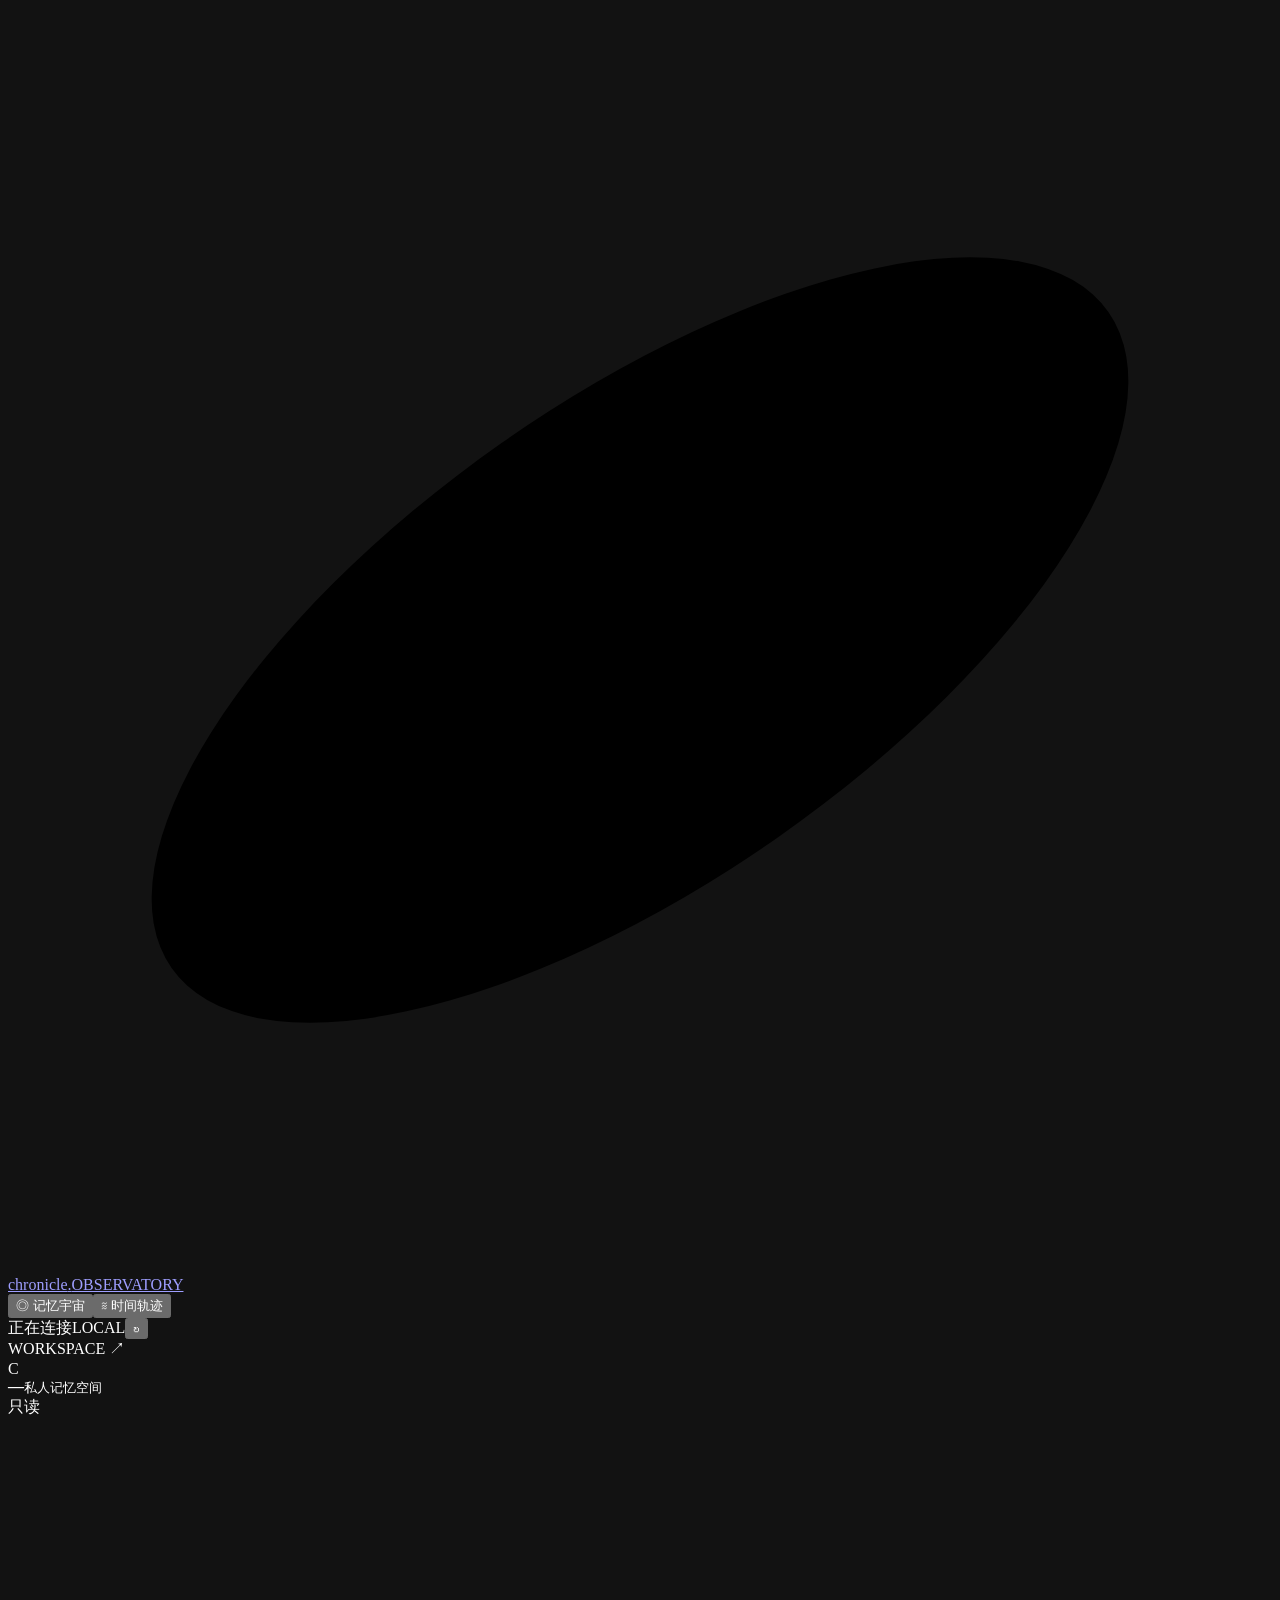
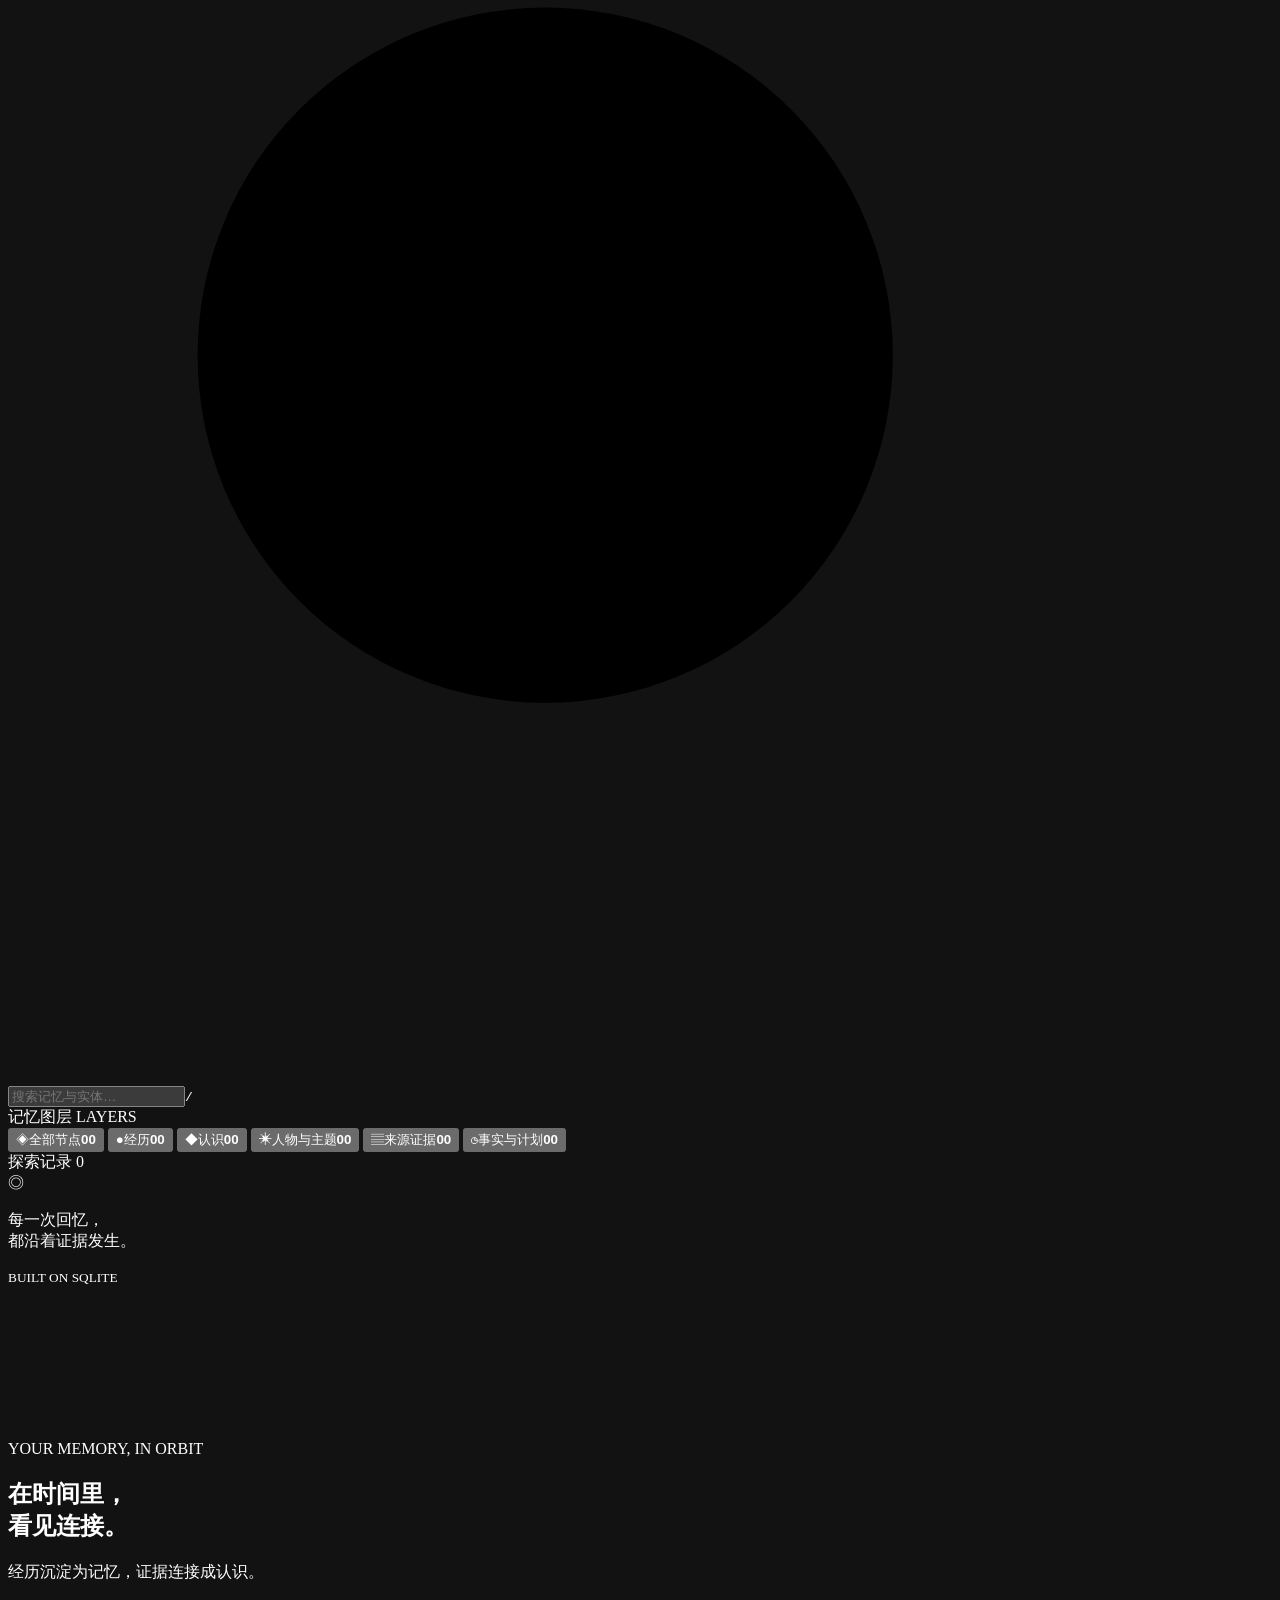
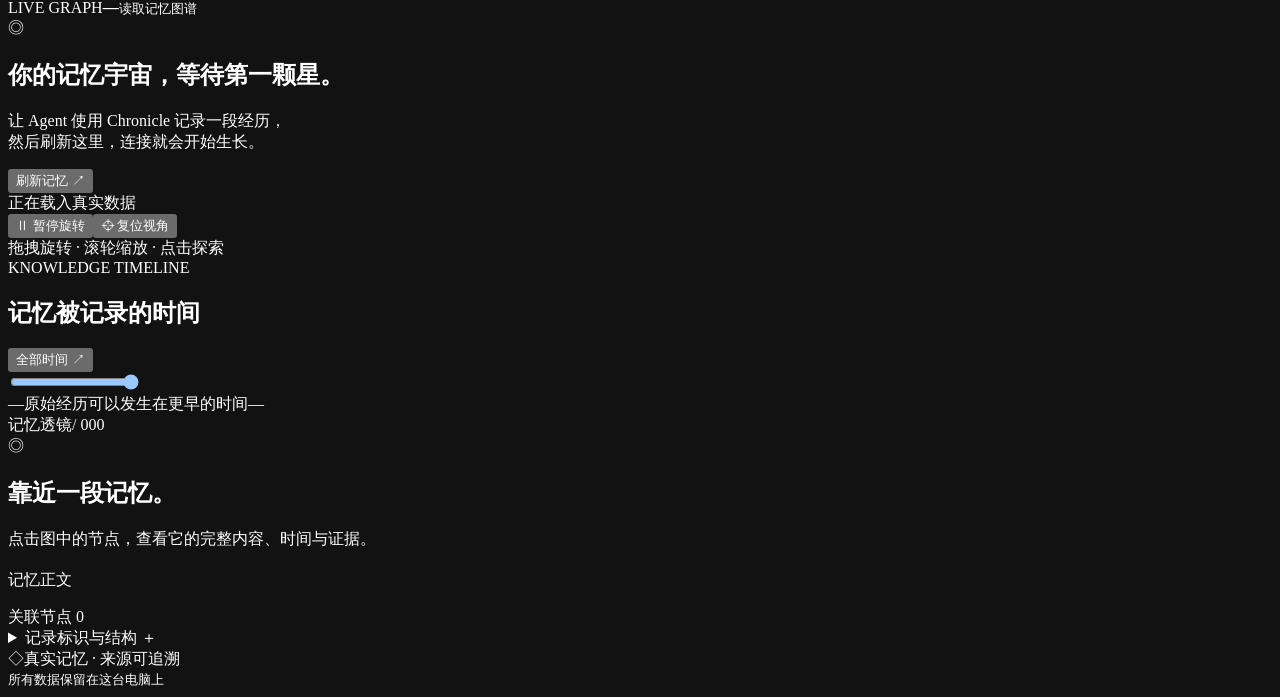
==== cmd/chronicle/static/graph/index.html @ 2b913ff2 "refactor: migrate Chronicle runtime to Go Preserve the SQLite schema, MCP tools, conversation captur" ====
<!doctype html>
<html lang="zh-CN">
<head>
  <meta charset="UTF-8"><meta name="viewport" content="width=device-width, initial-scale=1">
  <meta name="color-scheme" content="dark"><meta name="description" content="Chronicle 本地记忆观测台：在三维空间中探索经历、认识与来源。">
  <title>Chronicle — 记忆观测台</title>
  <link rel="icon" href="data:image/svg+xml,%3Csvg xmlns='http://www.w3.org/2000/svg' viewBox='0 0 64 64'%3E%3Crect width='64' height='64' rx='18' fill='%230c1217'/%3E%3Cellipse cx='32' cy='32' rx='24' ry='10' fill='none' stroke='%23a8efcf' stroke-width='3' transform='rotate(-35 32 32)'/%3E%3Ccircle cx='32' cy='32' r='7' fill='%23a8efcf'/%3E%3C/svg%3E">
  <link rel="stylesheet" href="/graph/style.css"><script src="/graph/app.js" defer></script>
</head>
<body>
  <header class="topbar">
    <a class="brand" href="/" aria-label="Chronicle 首页"><svg viewBox="0 0 42 42" aria-hidden="true"><ellipse cx="21" cy="21" rx="19" ry="8" transform="rotate(-35 21 21)"/><circle cx="21" cy="21" r="5"/></svg><span>chronicle<span class="brand-dot">.</span></span><span class="edition">OBSERVATORY</span></a>
    <nav class="view-tabs" aria-label="图谱布局"><button class="view-tab active" data-layout="orbit" aria-pressed="true"><span>◎</span> 记忆宇宙</button><button class="view-tab" data-layout="timeline" aria-pressed="false"><span>≋</span> 时间轨迹</button></nav>
    <div class="connection"><span class="status-dot" id="status-dot"></span><span id="connection-label">正在连接</span><span class="local-tag">LOCAL</span><button id="refresh" class="icon-button" aria-label="刷新记忆" title="刷新记忆">↻</button></div>
  </header>
  <main class="workspace">
    <aside class="library">
      <div class="workspace-label">WORKSPACE <span>↗</span></div>
      <div class="namespace-row"><span class="namespace-icon">C</span><div><strong id="namespace">—</strong><small>私人记忆空间</small></div><span class="read-only">只读</span></div>
      <label class="search"><svg viewBox="0 0 20 20" aria-hidden="true"><circle cx="8.5" cy="8.5" r="5.5"/><path d="m13 13 4 4"/></svg><input id="search" type="search" placeholder="搜索记忆与实体…" aria-label="搜索记忆与实体"><kbd>/</kbd></label>
      <div class="section-heading">记忆图层 <span>LAYERS</span></div>
      <div class="layers" aria-label="节点类型筛选">
        <button class="layer active" data-kind="all" aria-pressed="true"><span class="layer-icon all">◈</span><span>全部节点</span><b id="count-all">00</b></button>
        <button class="layer" data-kind="experience" aria-pressed="false"><span class="layer-icon experience">●</span><span>经历</span><b id="count-experience">00</b></button>
        <button class="layer" data-kind="understanding" aria-pressed="false"><span class="layer-icon understanding">◆</span><span>认识</span><b id="count-understanding">00</b></button>
        <button class="layer" data-kind="entity" aria-pressed="false"><span class="layer-icon entity">✳</span><span>人物与主题</span><b id="count-entity">00</b></button>
        <button class="layer" data-kind="source" aria-pressed="false"><span class="layer-icon source">▤</span><span>来源证据</span><b id="count-source">00</b></button>
        <button class="layer" data-kind="state" aria-pressed="false"><span class="layer-icon state">◷</span><span>事实与计划</span><b id="count-state">00</b></button>
      </div>
      <div class="section-heading recent-heading">探索记录 <span id="result-count">0</span></div>
      <div id="memory-list" class="memory-list" aria-label="可选择的图谱节点"></div>
      <div class="library-bottom"><span class="tiny-orbit">◎</span><p>每一次回忆，<br>都沿着证据发生。</p><small>BUILT ON SQLITE</small></div>
    </aside>
    <section class="observatory" aria-label="三维记忆图谱">
      <div class="canvas-area" id="canvas-area">
        <canvas id="graph" aria-label="拖拽旋转、滚轮缩放的三维记忆图谱；也可通过左侧列表选择节点。" tabindex="0"></canvas>
        <div class="scene-heading"><div class="eyebrow"><span></span> YOUR MEMORY, IN ORBIT</div><h1>在时间里，<br>看见连接<span>。</span></h1><p>经历沉淀为记忆，证据连接成认识。</p></div>
        <div class="scene-index"><span>LIVE GRAPH</span><strong id="graph-count">—</strong><small id="graph-caption">读取记忆图谱</small></div>
        <div id="notice" class="notice hidden" role="status"></div>
        <div id="empty" class="empty hidden"><span>◎</span><h2>你的记忆宇宙，等待第一颗星。</h2><p>让 Agent 使用 Chronicle 记录一段经历，<br>然后刷新这里，连接就会开始生长。</p><button id="empty-refresh" class="primary-button">刷新记忆 ↗</button></div>
        <div class="scene-bottom"><span><i class="mint-dot"></i> <span id="scene-state">正在载入真实数据</span></span><div class="scene-controls"><button id="rotate" class="control-button" aria-pressed="true" title="切换自动旋转">Ⅱ <span>暂停旋转</span></button><button id="reset" class="control-button" title="恢复默认视角">⌖ <span>复位视角</span></button></div></div>
        <div class="interaction-hint">拖拽旋转 <span>·</span> 滚轮缩放 <span>·</span> 点击探索</div>
        <div id="tooltip" class="tooltip hidden"></div>
      </div>
      <section class="time-panel" aria-label="记录时间筛选">
        <div class="time-heading"><div><span class="eyebrow">KNOWLEDGE TIMELINE</span><h2>记忆被记录的时间</h2></div><button id="time-reset" class="time-badge">全部时间 <span>↗</span></button></div>
        <div class="timeline-track"><div class="timeline-ticks" id="timeline-ticks"></div><input id="time-range" type="range" min="0" max="1000" value="1000" aria-label="按获知时间筛选已加载的记忆版本"></div>
        <div class="time-labels"><span id="time-start">—</span><span id="time-note">原始经历可以发生在更早的时间</span><span id="time-end">—</span></div>
      </section>
    </section>
    <aside class="inspector" aria-label="节点详情">
      <div class="inspector-top"><span>记忆透镜</span><span class="mono" id="detail-index">/ 000</span></div>
      <div id="detail-empty" class="detail-empty"><div class="lens-art">◎</div><h2>靠近一段记忆。</h2><p>点击图中的节点，查看它的完整内容、时间与证据。</p></div>
      <div id="detail-content" class="detail-content hidden">
        <div class="detail-type"><span id="detail-kind" class="type-pill"></span><span id="detail-version" class="muted"></span></div>
        <h2 id="detail-title"></h2>
        <div class="detail-meta" id="detail-meta"></div>
        <div class="detail-section"><div class="section-heading" id="content-heading">记忆正文</div><p id="detail-text" class="detail-text"></p></div>
        <div class="detail-section"><div class="section-heading">关联节点 <span id="detail-link-count">0</span></div><div id="detail-links" class="detail-links"></div></div>
        <details class="technical-detail"><summary>记录标识与结构 <span>＋</span></summary><pre id="detail-json"></pre></details>
      </div>
      <div class="inspector-footer"><span class="shield">◇</span><span>真实记忆 · 来源可追溯<br><small>所有数据保留在这台电脑上</small></span></div>
    </aside>
  </main>
  <div id="announcement" class="sr-only" aria-live="polite"></div>
</body>
</html>
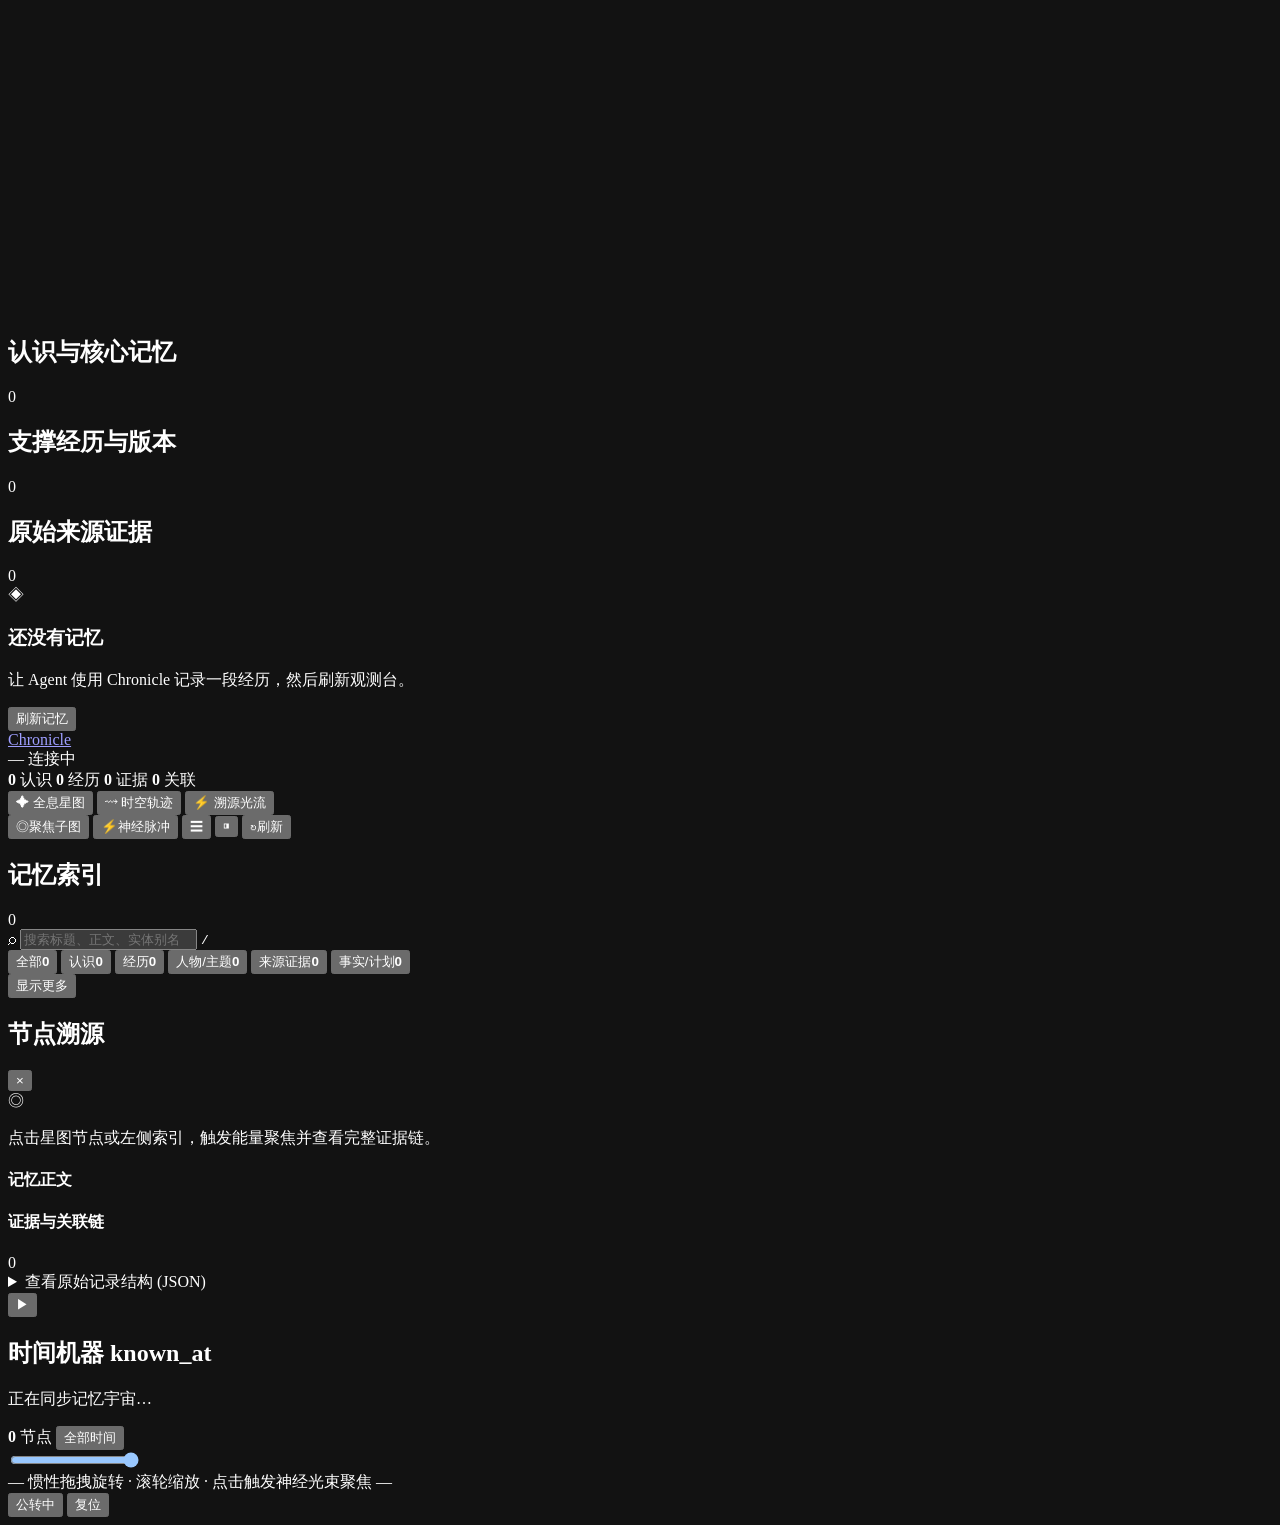
==== commit 0889f47c: "feat: redesign Chronicle memory observatory" ====
--- a/cmd/chronicle/static/graph/index.html
+++ b/cmd/chronicle/static/graph/index.html
@@ -1,67 +1,256 @@
 <!doctype html>
 <html lang="zh-CN">
 <head>
-  <meta charset="UTF-8"><meta name="viewport" content="width=device-width, initial-scale=1">
-  <meta name="color-scheme" content="dark"><meta name="description" content="Chronicle 本地记忆观测台：在三维空间中探索经历、认识与来源。">
-  <title>Chronicle — 记忆观测台</title>
-  <link rel="icon" href="data:image/svg+xml,%3Csvg xmlns='http://www.w3.org/2000/svg' viewBox='0 0 64 64'%3E%3Crect width='64' height='64' rx='18' fill='%230c1217'/%3E%3Cellipse cx='32' cy='32' rx='24' ry='10' fill='none' stroke='%23a8efcf' stroke-width='3' transform='rotate(-35 32 32)'/%3E%3Ccircle cx='32' cy='32' r='7' fill='%23a8efcf'/%3E%3C/svg%3E">
-  <link rel="stylesheet" href="/graph/style.css"><script src="/graph/app.js" defer></script>
+  <meta charset="UTF-8">
+  <meta name="viewport" content="width=device-width, initial-scale=1">
+  <meta name="color-scheme" content="dark">
+  <meta name="description" content="Chronicle 本地时间记忆观测台。全息三维记忆星图与发光三列溯源流。">
+  <title>Chronicle — 全息记忆观测台</title>
+  <link rel="icon" href="data:image/svg+xml,%3Csvg xmlns='http://www.w3.org/2000/svg' viewBox='0 0 64 64'%3E%3Crect width='64' height='64' rx='16' fill='%23050811'/%3E%3Cellipse cx='32' cy='32' rx='22' ry='9' fill='none' stroke='%23f5b971' stroke-width='2.6' transform='rotate(-32 32 32)'/%3E%3Ccircle cx='32' cy='32' r='5.5' fill='%23f5b971'/%3E%3C/svg%3E">
+  <link rel="stylesheet" href="/graph/style.css">
+  <script src="/graph/app.js" defer></script>
 </head>
-<body>
+<body data-mode="orbit">
+  <!-- Full-bleed kinetic space stage -->
+  <div class="stage" id="canvas-area">
+    <div class="aurora aurora-a" aria-hidden="true"></div>
+    <div class="aurora aurora-b" aria-hidden="true"></div>
+    <div class="aurora aurora-c" aria-hidden="true"></div>
+    <div class="stage-grid" aria-hidden="true"></div>
+    <canvas id="graph" aria-label="三维全息记忆星图" aria-describedby="graph-hint" tabindex="0"></canvas>
+
+    <!-- Three-Column Luminous Provenance Flow View -->
+    <section id="flow-view" class="flow-view hidden" aria-label="三列发光溯源流">
+      <svg id="flow-svg" class="flow-svg" aria-hidden="true">
+        <defs>
+          <linearGradient id="beam-grad-1" x1="0%" y1="0%" x2="100%" y2="0%">
+            <stop offset="0%" stop-color="#f4b76e" stop-opacity="0.95"/>
+            <stop offset="50%" stop-color="#c09dff" stop-opacity="0.95"/>
+            <stop offset="100%" stop-color="#5be3b2" stop-opacity="0.95"/>
+          </linearGradient>
+          <linearGradient id="beam-grad-2" x1="0%" y1="0%" x2="100%" y2="0%">
+            <stop offset="0%" stop-color="#5be3b2" stop-opacity="0.95"/>
+            <stop offset="100%" stop-color="#74c2ff" stop-opacity="0.95"/>
+          </linearGradient>
+          <filter id="beam-glow" x="-30%" y="-30%" width="160%" height="160%">
+            <feGaussianBlur stdDeviation="3.5" result="blur"/>
+            <feMerge>
+              <feMergeNode in="blur"/>
+              <feMergeNode in="SourceGraphic"/>
+            </feMerge>
+          </filter>
+        </defs>
+        <g id="flow-paths"></g>
+      </svg>
+
+      <div class="flow-columns" id="flow-columns">
+        <div class="flow-col">
+          <div class="flow-col-head">
+            <span class="dot understanding"></span>
+            <h2>认识与核心记忆</h2>
+            <span class="pill-count" id="flow-col1-count">0</span>
+          </div>
+          <div id="flow-col-1" class="flow-col-body"></div>
+        </div>
+
+        <div class="flow-col">
+          <div class="flow-col-head">
+            <span class="dot experience"></span>
+            <h2>支撑经历与版本</h2>
+            <span class="pill-count" id="flow-col2-count">0</span>
+          </div>
+          <div id="flow-col-2" class="flow-col-body"></div>
+        </div>
+
+        <div class="flow-col">
+          <div class="flow-col-head">
+            <span class="dot source"></span>
+            <h2>原始来源证据</h2>
+            <span class="pill-count" id="flow-col3-count">0</span>
+          </div>
+          <div id="flow-col-3" class="flow-col-body"></div>
+        </div>
+      </div>
+    </section>
+
+    <div id="empty" class="empty-card hidden">
+      <div class="empty-orb" aria-hidden="true">◈</div>
+      <h3 id="empty-title">还没有记忆</h3>
+      <p id="empty-desc">让 Agent 使用 Chronicle 记录一段经历，然后刷新观测台。</p>
+      <button id="empty-refresh" class="hud-btn accent" type="button">刷新记忆</button>
+    </div>
+
+    <div id="tooltip" class="tooltip hidden" aria-hidden="true"></div>
+    <div id="notice" class="notice hidden" role="status"></div>
+  </div>
+
+  <!-- Top floating HUD command bar -->
   <header class="topbar">
-    <a class="brand" href="/" aria-label="Chronicle 首页"><svg viewBox="0 0 42 42" aria-hidden="true"><ellipse cx="21" cy="21" rx="19" ry="8" transform="rotate(-35 21 21)"/><circle cx="21" cy="21" r="5"/></svg><span>chronicle<span class="brand-dot">.</span></span><span class="edition">OBSERVATORY</span></a>
-    <nav class="view-tabs" aria-label="图谱布局"><button class="view-tab active" data-layout="orbit" aria-pressed="true"><span>◎</span> 记忆宇宙</button><button class="view-tab" data-layout="timeline" aria-pressed="false"><span>≋</span> 时间轨迹</button></nav>
-    <div class="connection"><span class="status-dot" id="status-dot"></span><span id="connection-label">正在连接</span><span class="local-tag">LOCAL</span><button id="refresh" class="icon-button" aria-label="刷新记忆" title="刷新记忆">↻</button></div>
+    <div class="border-beam" aria-hidden="true"></div>
+    <div class="topbar-left">
+      <a class="brand" href="/" aria-label="Chronicle 首页">
+        <span class="brand-mark" aria-hidden="true"></span>
+        <span class="brand-name">Chronicle</span>
+      </a>
+      <span class="divider" aria-hidden="true"></span>
+      <div class="space-badge" title="当前只读记忆空间">
+        <span class="status-dot" id="status-dot" aria-hidden="true"></span>
+        <span id="namespace">—</span>
+        <span class="status-text" id="connection-label" role="status">连接中</span>
+      </div>
+      <div class="hud-metrics" aria-label="记忆统计">
+        <span class="metric"><i class="dot understanding"></i><b id="stat-understanding">0</b> 认识</span>
+        <span class="metric"><i class="dot experience"></i><b id="stat-experience">0</b> 经历</span>
+        <span class="metric"><i class="dot source"></i><b id="stat-source">0</b> 证据</span>
+        <span class="metric"><i class="dot edge"></i><b id="stat-edges">0</b> 关联</span>
+      </div>
+    </div>
+
+    <nav class="mode-switch" aria-label="视图模式" role="tablist">
+      <span class="mode-thumb" id="mode-thumb" aria-hidden="true"></span>
+      <button class="mode-btn active" type="button" role="tab" data-mode="orbit" aria-selected="true">✦ 全息星图</button>
+      <button class="mode-btn" type="button" role="tab" data-mode="timeline" aria-selected="false">⟿ 时空轨迹</button>
+      <button class="mode-btn" type="button" role="tab" data-mode="flow" aria-selected="false">⚡ 溯源光流</button>
+    </nav>
+
+    <div class="topbar-right">
+      <button id="ego-toggle" class="hud-btn" type="button" aria-label="聚焦子图" aria-pressed="false" title="仅高亮并聚焦当前选中节点的关联网络">
+        <span class="btn-glyph" aria-hidden="true">◎</span><span>聚焦子图</span>
+      </button>
+      <button id="pulse-toggle" class="hud-btn" type="button" aria-label="神经脉冲" aria-pressed="true" title="神经电脉冲特效开关">
+        <span class="btn-glyph" aria-hidden="true">⚡</span><span>神经脉冲</span>
+      </button>
+      <button id="toggle-left" class="hud-btn icon-only" type="button" aria-pressed="true" aria-label="收起或展开左侧索引" title="切换左侧索引 ( [ )">☰</button>
+      <button id="toggle-right" class="hud-btn icon-only" type="button" aria-pressed="true" aria-label="收起或展开右侧详情" title="切换右侧详情 ( ] )">◨</button>
+      <button id="refresh" class="hud-btn" type="button" aria-label="刷新" title="重新从 SQLite 同步">
+        <span class="spin-glyph" aria-hidden="true">↻</span><span>刷新</span>
+      </button>
+    </div>
   </header>
-  <main class="workspace">
-    <aside class="library">
-      <div class="workspace-label">WORKSPACE <span>↗</span></div>
-      <div class="namespace-row"><span class="namespace-icon">C</span><div><strong id="namespace">—</strong><small>私人记忆空间</small></div><span class="read-only">只读</span></div>
-      <label class="search"><svg viewBox="0 0 20 20" aria-hidden="true"><circle cx="8.5" cy="8.5" r="5.5"/><path d="m13 13 4 4"/></svg><input id="search" type="search" placeholder="搜索记忆与实体…" aria-label="搜索记忆与实体"><kbd>/</kbd></label>
-      <div class="section-heading">记忆图层 <span>LAYERS</span></div>
-      <div class="layers" aria-label="节点类型筛选">
-        <button class="layer active" data-kind="all" aria-pressed="true"><span class="layer-icon all">◈</span><span>全部节点</span><b id="count-all">00</b></button>
-        <button class="layer" data-kind="experience" aria-pressed="false"><span class="layer-icon experience">●</span><span>经历</span><b id="count-experience">00</b></button>
-        <button class="layer" data-kind="understanding" aria-pressed="false"><span class="layer-icon understanding">◆</span><span>认识</span><b id="count-understanding">00</b></button>
-        <button class="layer" data-kind="entity" aria-pressed="false"><span class="layer-icon entity">✳</span><span>人物与主题</span><b id="count-entity">00</b></button>
-        <button class="layer" data-kind="source" aria-pressed="false"><span class="layer-icon source">▤</span><span>来源证据</span><b id="count-source">00</b></button>
-        <button class="layer" data-kind="state" aria-pressed="false"><span class="layer-icon state">◷</span><span>事实与计划</span><b id="count-state">00</b></button>
-      </div>
-      <div class="section-heading recent-heading">探索记录 <span id="result-count">0</span></div>
-      <div id="memory-list" class="memory-list" aria-label="可选择的图谱节点"></div>
-      <div class="library-bottom"><span class="tiny-orbit">◎</span><p>每一次回忆，<br>都沿着证据发生。</p><small>BUILT ON SQLITE</small></div>
-    </aside>
-    <section class="observatory" aria-label="三维记忆图谱">
-      <div class="canvas-area" id="canvas-area">
-        <canvas id="graph" aria-label="拖拽旋转、滚轮缩放的三维记忆图谱；也可通过左侧列表选择节点。" tabindex="0"></canvas>
-        <div class="scene-heading"><div class="eyebrow"><span></span> YOUR MEMORY, IN ORBIT</div><h1>在时间里，<br>看见连接<span>。</span></h1><p>经历沉淀为记忆，证据连接成认识。</p></div>
-        <div class="scene-index"><span>LIVE GRAPH</span><strong id="graph-count">—</strong><small id="graph-caption">读取记忆图谱</small></div>
-        <div id="notice" class="notice hidden" role="status"></div>
-        <div id="empty" class="empty hidden"><span>◎</span><h2>你的记忆宇宙，等待第一颗星。</h2><p>让 Agent 使用 Chronicle 记录一段经历，<br>然后刷新这里，连接就会开始生长。</p><button id="empty-refresh" class="primary-button">刷新记忆 ↗</button></div>
-        <div class="scene-bottom"><span><i class="mint-dot"></i> <span id="scene-state">正在载入真实数据</span></span><div class="scene-controls"><button id="rotate" class="control-button" aria-pressed="true" title="切换自动旋转">Ⅱ <span>暂停旋转</span></button><button id="reset" class="control-button" title="恢复默认视角">⌖ <span>复位视角</span></button></div></div>
-        <div class="interaction-hint">拖拽旋转 <span>·</span> 滚轮缩放 <span>·</span> 点击探索</div>
-        <div id="tooltip" class="tooltip hidden"></div>
-      </div>
-      <section class="time-panel" aria-label="记录时间筛选">
-        <div class="time-heading"><div><span class="eyebrow">KNOWLEDGE TIMELINE</span><h2>记忆被记录的时间</h2></div><button id="time-reset" class="time-badge">全部时间 <span>↗</span></button></div>
-        <div class="timeline-track"><div class="timeline-ticks" id="timeline-ticks"></div><input id="time-range" type="range" min="0" max="1000" value="1000" aria-label="按获知时间筛选已加载的记忆版本"></div>
-        <div class="time-labels"><span id="time-start">—</span><span id="time-note">原始经历可以发生在更早的时间</span><span id="time-end">—</span></div>
+
+  <!-- Left floating Index Drawer -->
+  <aside id="left-drawer" class="drawer left-drawer" aria-label="记忆索引">
+    <div class="drawer-head">
+      <h1 class="drawer-title">记忆索引</h1>
+      <span class="pill-count" id="result-count">0</span>
+    </div>
+
+    <label class="search-box">
+      <span class="search-icon" aria-hidden="true">⌕</span>
+      <input id="search" type="search" placeholder="搜索标题、正文、实体别名…" aria-label="搜索记忆与实体">
+      <kbd aria-hidden="true">/</kbd>
+    </label>
+
+    <div class="kind-filters" role="group" aria-label="节点类型筛选">
+      <button class="kind-chip active" type="button" data-kind="all" aria-pressed="true">
+        <span class="dot all"></span><span>全部</span><b id="count-all">0</b>
+      </button>
+      <button class="kind-chip" type="button" data-kind="understanding" aria-pressed="false">
+        <span class="dot understanding"></span><span>认识</span><b id="count-understanding">0</b>
+      </button>
+      <button class="kind-chip" type="button" data-kind="experience" aria-pressed="false">
+        <span class="dot experience"></span><span>经历</span><b id="count-experience">0</b>
+      </button>
+      <button class="kind-chip" type="button" data-kind="entity" aria-pressed="false">
+        <span class="dot entity"></span><span>人物/主题</span><b id="count-entity">0</b>
+      </button>
+      <button class="kind-chip" type="button" data-kind="source" aria-pressed="false">
+        <span class="dot source"></span><span>来源证据</span><b id="count-source">0</b>
+      </button>
+      <button class="kind-chip" type="button" data-kind="state" aria-pressed="false">
+        <span class="dot state"></span><span>事实/计划</span><b id="count-state">0</b>
+      </button>
+    </div>
+
+    <div id="memory-list" class="memory-list" role="listbox" aria-label="匹配记忆列表"></div>
+    <div id="list-more-wrap" class="list-more-wrap hidden">
+      <button id="list-more" class="hud-btn full-width" type="button">显示更多</button>
+    </div>
+  </aside>
+
+  <!-- Right floating Inspector Sheet -->
+  <aside id="right-drawer" class="drawer right-drawer" aria-labelledby="inspector-heading">
+    <div class="inspector-accent" id="inspector-accent" aria-hidden="true"></div>
+    <div class="drawer-head">
+      <h2 class="drawer-title" id="inspector-heading" tabindex="-1">节点溯源</h2>
+      <div class="head-actions">
+        <span id="detail-version" class="version-tag"></span>
+        <button id="close-right" class="icon-close" type="button" aria-label="关闭详情面板">×</button>
+      </div>
+    </div>
+
+    <div id="detail-empty" class="detail-empty">
+      <div class="empty-ring" aria-hidden="true">◎</div>
+      <p>点击星图节点或左侧索引，触发能量聚焦并查看完整证据链。</p>
+    </div>
+
+    <div id="detail-content" class="detail-content hidden">
+      <div class="detail-badges">
+        <span id="detail-kind" class="kind-badge"></span>
+        <span id="detail-basis" class="basis-badge hidden"></span>
+      </div>
+      <h3 id="detail-title" class="detail-title"></h3>
+
+      <div class="detail-meta" id="detail-meta"></div>
+
+      <section class="detail-block" aria-labelledby="content-heading">
+        <h4 class="block-label" id="content-heading">记忆正文</h4>
+        <div id="detail-text" class="detail-text"></div>
       </section>
+
+      <section class="detail-block" aria-labelledby="provenance-heading">
+        <div class="block-head">
+          <h4 class="block-label" id="provenance-heading">证据与关联链</h4>
+          <span class="pill-count" id="detail-link-count">0</span>
+        </div>
+        <div id="detail-links" class="provenance-groups"></div>
+      </section>
+
+      <details class="raw-payload">
+        <summary>查看原始记录结构 (JSON)</summary>
+        <pre id="detail-json"></pre>
+      </details>
+    </div>
+  </aside>
+
+  <!-- Bottom floating Time Machine & Camera Controls -->
+  <footer class="bottom-dock" id="bottom-dock">
+    <section class="time-dock" aria-labelledby="time-heading">
+      <div class="time-top">
+        <div class="time-title-wrap">
+          <button id="time-play" class="play-btn" type="button" aria-pressed="false" title="播放/暂停记忆演化星爆回放">▶</button>
+          <div>
+            <h2 id="time-heading" class="time-title">时间机器 <span class="mono-dim">known_at</span></h2>
+            <p class="time-sub" id="graph-caption">正在同步记忆宇宙…</p>
+          </div>
+        </div>
+        <div class="time-actions">
+          <span class="visible-pill"><strong id="graph-count">0</strong> 节点</span>
+          <button id="time-reset" class="time-pill" type="button" title="重置为全部时间">全部时间</button>
+        </div>
+      </div>
+
+      <div class="scrubber-wrap">
+        <div class="histogram" id="timeline-ticks" aria-hidden="true"></div>
+        <div class="scrubber-rail">
+          <div class="scrubber-fill" id="scrubber-fill"></div>
+          <input id="time-range" type="range" min="0" max="1000" value="1000" aria-label="按获知时间筛选" aria-valuetext="全部时间">
+        </div>
+      </div>
+
+      <div class="time-axis">
+        <span id="time-start">—</span>
+        <span id="graph-hint" class="canvas-hint">惯性拖拽旋转 · 滚轮缩放 · 点击触发神经光束聚焦</span>
+        <span id="time-end">—</span>
+      </div>
     </section>
-    <aside class="inspector" aria-label="节点详情">
-      <div class="inspector-top"><span>记忆透镜</span><span class="mono" id="detail-index">/ 000</span></div>
-      <div id="detail-empty" class="detail-empty"><div class="lens-art">◎</div><h2>靠近一段记忆。</h2><p>点击图中的节点，查看它的完整内容、时间与证据。</p></div>
-      <div id="detail-content" class="detail-content hidden">
-        <div class="detail-type"><span id="detail-kind" class="type-pill"></span><span id="detail-version" class="muted"></span></div>
-        <h2 id="detail-title"></h2>
-        <div class="detail-meta" id="detail-meta"></div>
-        <div class="detail-section"><div class="section-heading" id="content-heading">记忆正文</div><p id="detail-text" class="detail-text"></p></div>
-        <div class="detail-section"><div class="section-heading">关联节点 <span id="detail-link-count">0</span></div><div id="detail-links" class="detail-links"></div></div>
-        <details class="technical-detail"><summary>记录标识与结构 <span>＋</span></summary><pre id="detail-json"></pre></details>
-      </div>
-      <div class="inspector-footer"><span class="shield">◇</span><span>真实记忆 · 来源可追溯<br><small>所有数据保留在这台电脑上</small></span></div>
-    </aside>
-  </main>
+
+    <div class="camera-dock" id="camera-dock" role="group" aria-label="画布视角控制">
+      <button id="rotate" class="hud-btn compact" type="button" aria-pressed="true" title="自动公转">公转中</button>
+      <button id="reset" class="hud-btn compact" type="button" title="复位视角">复位</button>
+    </div>
+  </footer>
+
   <div id="announcement" class="sr-only" aria-live="polite"></div>
 </body>
 </html>
